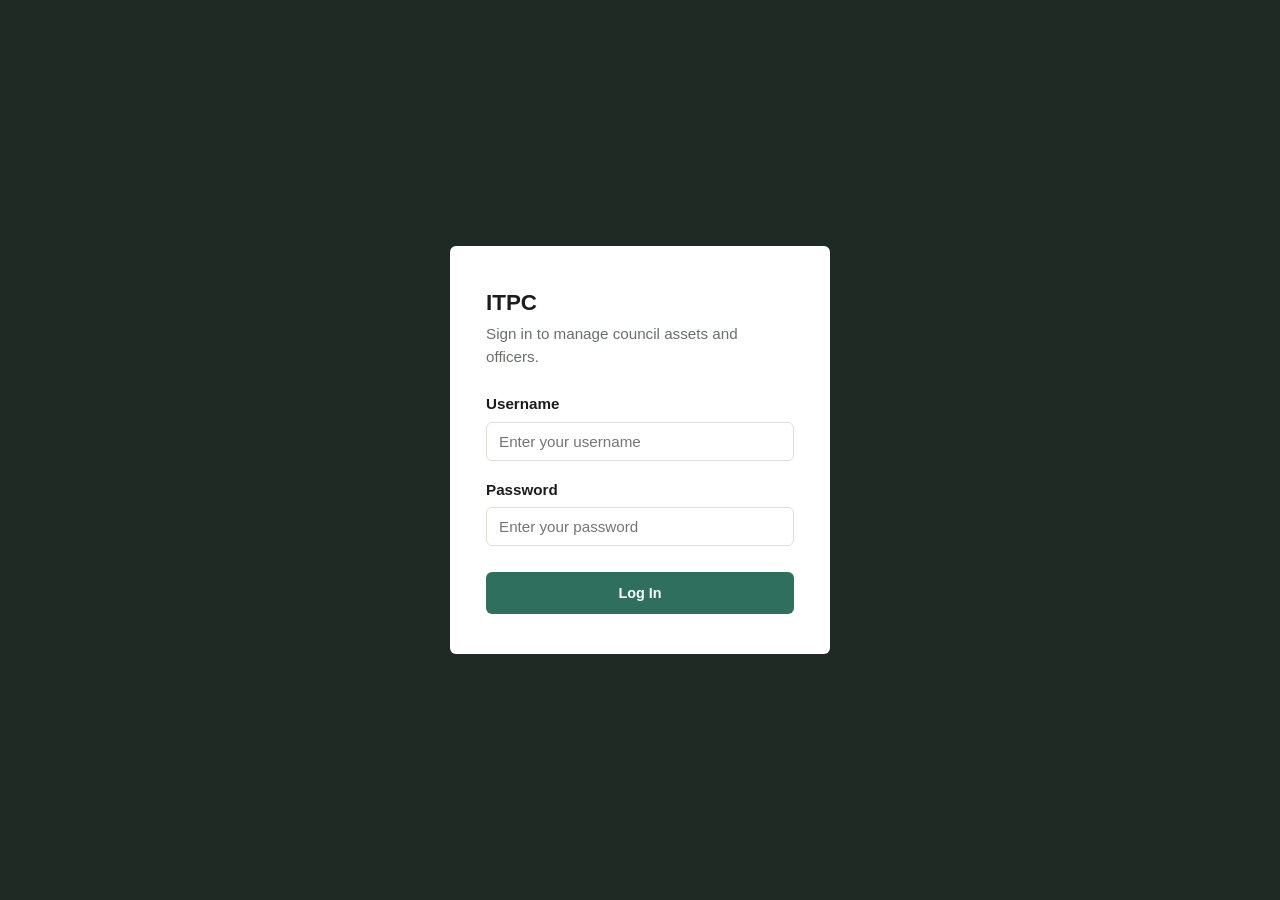
==== index.html @ 9ab835ca "Skeleton of the wbeiste" ====
<!doctype html>
<html lang="en">
  <head>
    <meta charset="UTF-8" />
    <meta name="viewport" content="width=device-width, initial-scale=1.0" />
    <title>ITPC — Login</title>
    <link rel="stylesheet" href="style.css" />
  </head>
  <body>
    <!--
    LOGIN PAGE
    - This form has no real authentication (that's not required) — later
      you can add JS validation (empty fields, basic format checks) here.
  -->

    <div class="login-screen">
      <div class="login-card">
        <h1>ITPC</h1>
        <p>Sign in to manage council assets and officers.</p>

        <form action="#" method="post">
          <div class="form-field">
            <label for="username">Username</label>
            <input
              type="text"
              id="username"
              name="username"
              placeholder="Enter your username"
            />
          </div>

          <div class="form-field">
            <label for="password">Password</label>
            <input
              type="password"
              id="password"
              name="password"
              placeholder="Enter your password"
            />
          </div>

          <!-- Temporary link — swap for real routing logic once JS is added -->
          <button
            type="submit"
            class="btn btn-primary"
            onclick="
              window.location.href = 'dashboard.html';
              return false;
            "
          >
            Log In
          </button>
        </form>
      </div>
    </div>

    <script src="js/main.js"></script>
  </body>
</html>
---- style.css ----
/* ==========================================================================
   OpsHub ERP — Base Skeleton Stylesheet
   NOTE: This is structure + layout only. No JS-driven states yet
   (filters, modals, toggles) — those get wired up once features are added.
   ========================================================================== */

/* ---------- 1. Reset & base ---------- */
* {
  box-sizing: border-box;
  margin: 0;
  padding: 0;
}

:root {
  --color-bg: #f7f5f1;
  --color-surface: #ffffff;
  --color-sidebar: #1f2a24;
  --color-sidebar-text: #d9e2dc;
  --color-text: #1c1c1c;
  --color-text-muted: #6b6f6c;
  --color-accent: #2f6f5e;
  --color-accent-soft: #e4efeb;
  --color-border: #e1ded7;
  --color-danger: #b3492d;
  --color-danger-soft: #f6e6e0;
  --color-success: #3f7d53;

  --radius: 6px;
  --sidebar-width: 220px;
}

body {
  font-family: "Segoe UI", Roboto, Helvetica, Arial, sans-serif;
  color: var(--color-text);
  background: var(--color-bg);
  line-height: 1.5;
}

a {
  color: inherit;
  text-decoration: none;
}

ul {
  list-style: none;
}

img {
  max-width: 100%;
  display: block;
}

/* ---------- 2. Typography ---------- */
h1 { font-size: 2rem; font-weight: 600; }
h2 { font-size: 1.4rem; font-weight: 600; }
h3 { font-size: 1.1rem; font-weight: 600; }
p, label, td, th { font-size: 0.95rem; }
small { font-size: 0.8rem; color: var(--color-text-muted); }

/* ---------- 3. App shell layout ---------- */
.app-shell {
  display: flex;
  min-height: 100vh;
}

.main-content {
  flex: 1;
  padding: 32px 40px;
  max-width: 1100px;
}

.page-header {
  display: flex;
  justify-content: space-between;
  align-items: flex-end;
  flex-wrap: wrap;
  gap: 12px;
  margin-bottom: 28px;
}

.page-header p {
  color: var(--color-text-muted);
}

/* ---------- 4. Sidebar navigation ---------- */
.sidebar {
  width: var(--sidebar-width);
  background: var(--color-sidebar);
  color: var(--color-sidebar-text);
  flex-shrink: 0;
  padding: 24px 0;
  display: flex;
  flex-direction: column;
}

.sidebar-brand {
  padding: 0 24px 24px;
  font-size: 1.2rem;
  font-weight: 700;
  color: #ffffff;
  border-bottom: 1px solid rgba(255, 255, 255, 0.1);
  margin-bottom: 16px;
}

.sidebar-brand span {
  display: block;
  font-size: 0.75rem;
  font-weight: 400;
  color: var(--color-sidebar-text);
  margin-top: 2px;
}

.sidebar-nav {
  flex: 1;
}

.sidebar-nav li a {
  display: block;
  padding: 12px 24px;
  font-size: 0.95rem;
  color: var(--color-sidebar-text);
  border-left: 3px solid transparent;
}

.sidebar-nav li a:hover {
  background: rgba(255, 255, 255, 0.06);
}

/* JS will add/remove this class on the current page's link */
.sidebar-nav li a.is-active {
  background: rgba(255, 255, 255, 0.08);
  border-left-color: var(--color-accent);
  color: #ffffff;
  font-weight: 600;
}

.sidebar-footer {
  padding: 12px 24px 0;
  border-top: 1px solid rgba(255, 255, 255, 0.1);
}

.sidebar-footer a {
  display: block;
  padding: 10px 0;
  font-size: 0.9rem;
  color: var(--color-sidebar-text);
}

/* ---------- 5. Buttons & forms ---------- */
.btn {
  display: inline-block;
  padding: 10px 18px;
  border-radius: var(--radius);
  border: 1px solid transparent;
  font-size: 0.9rem;
  font-weight: 600;
  cursor: pointer;
}

.btn-primary {
  background: var(--color-accent);
  color: #ffffff;
}

.btn-secondary {
  background: var(--color-surface);
  border-color: var(--color-border);
  color: var(--color-text);
}

.form-field {
  margin-bottom: 18px;
}

.form-field label {
  display: block;
  margin-bottom: 6px;
  font-weight: 600;
}

.form-field input,
.form-field select {
  width: 100%;
  padding: 10px 12px;
  border: 1px solid var(--color-border);
  border-radius: var(--radius);
  font-size: 0.95rem;
  background: var(--color-surface);
}

.form-field input:focus,
.form-field select:focus {
  outline: 2px solid var(--color-accent);
  outline-offset: 1px;
}

/* ---------- 6. Cards ---------- */
.stat-grid {
  display: grid;
  grid-template-columns: repeat(auto-fit, minmax(180px, 1fr));
  gap: 16px;
  margin-bottom: 32px;
}

.stat-card {
  background: var(--color-surface);
  border: 1px solid var(--color-border);
  border-radius: var(--radius);
  padding: 18px;
}

.stat-card .stat-value {
  font-size: 1.8rem;
  font-weight: 700;
  margin: 4px 0;
}

.stat-card.alert .stat-value {
  color: var(--color-danger);
}

.panel {
  background: var(--color-surface);
  border: 1px solid var(--color-border);
  border-radius: var(--radius);
  padding: 24px;
  margin-bottom: 24px;
}

/* ---------- 7. Toolbar (search + filter row) ---------- */
.toolbar {
  display: flex;
  justify-content: space-between;
  align-items: center;
  flex-wrap: wrap;
  gap: 12px;
  margin-bottom: 20px;
}

.toolbar-filters {
  display: flex;
  gap: 10px;
  flex-wrap: wrap;
}

.toolbar-filters input,
.toolbar-filters select {
  padding: 8px 12px;
  border: 1px solid var(--color-border);
  border-radius: var(--radius);
  font-size: 0.9rem;
}

/* ---------- 8. Table ---------- */
table {
  width: 100%;
  border-collapse: collapse;
}

thead th {
  text-align: left;
  padding: 10px 12px;
  color: var(--color-text-muted);
  border-bottom: 2px solid var(--color-border);
  font-weight: 600;
}

tbody td {
  padding: 12px;
  border-bottom: 1px solid var(--color-border);
}

.status-badge {
  display: inline-block;
  padding: 4px 10px;
  border-radius: 999px;
  font-size: 0.8rem;
  font-weight: 600;
}

.status-ok {
  background: var(--color-accent-soft);
  color: var(--color-accent);
}

.status-low {
  background: var(--color-danger-soft);
  color: var(--color-danger);
}

/* ---------- 9. Login page ---------- */
.login-screen {
  min-height: 100vh;
  display: flex;
  align-items: center;
  justify-content: center;
  background: var(--color-sidebar);
  padding: 20px;
}

.login-card {
  background: var(--color-surface);
  width: 100%;
  max-width: 380px;
  padding: 40px 36px;
  border-radius: var(--radius);
}

.login-card h1 {
  font-size: 1.4rem;
  margin-bottom: 4px;
}

.login-card > p {
  color: var(--color-text-muted);
  margin-bottom: 24px;
}

.login-card .btn-primary {
  width: 100%;
  padding: 12px;
  margin-top: 8px;
}

/* ---------- 10. Responsive ---------- */
@media (max-width: 768px) {
  .app-shell {
    flex-direction: column;
  }

  .sidebar {
    width: 100%;
    flex-direction: row;
    align-items: center;
    padding: 12px 16px;
    overflow-x: auto;
  }

  .sidebar-brand {
    border-bottom: none;
    padding: 0 16px 0 0;
    margin-bottom: 0;
    white-space: nowrap;
  }

  .sidebar-brand span {
    display: none;
  }

  .sidebar-nav {
    display: flex;
  }

  .sidebar-nav li a {
    padding: 8px 14px;
    border-left: none;
    border-bottom: 3px solid transparent;
    white-space: nowrap;
  }

  .sidebar-nav li a.is-active {
    border-left-color: transparent;
    border-bottom-color: var(--color-accent);
  }

  .sidebar-footer {
    display: none;
  }

  .main-content {
    padding: 24px 20px;
  }
}
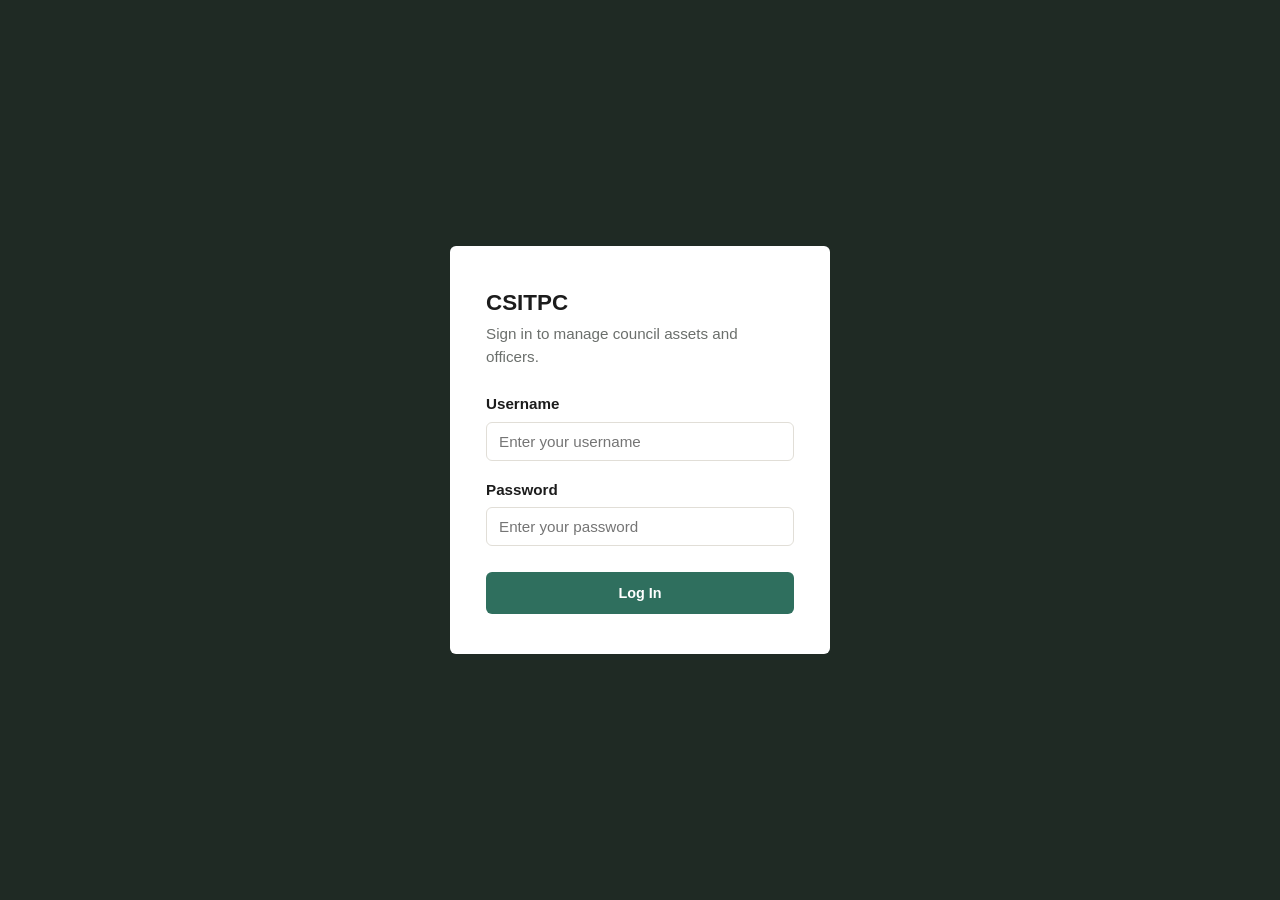
==== commit 8c440e25: "Add login form with dummy admin/member accounts" ====
--- a/index.html
+++ b/index.html
@@ -3,7 +3,7 @@
   <head>
     <meta charset="UTF-8" />
     <meta name="viewport" content="width=device-width, initial-scale=1.0" />
-    <title>ITPC — Login</title>
+    <title>CSITPC — Login</title>
     <link rel="stylesheet" href="style.css" />
   </head>
   <body>
@@ -13,12 +13,19 @@
       you can add JS validation (empty fields, basic format checks) here.
   -->
 
+    <!-- TODO: DUMMY ACCOUNTS:
+
+      Admin: admin admin123
+      Member: member member123
+  
+    -->
+
     <div class="login-screen">
       <div class="login-card">
-        <h1>ITPC</h1>
+        <h1>CSITPC</h1>
         <p>Sign in to manage council assets and officers.</p>
 
-        <form action="#" method="post">
+        <form id="loginForm">
           <div class="form-field">
             <label for="username">Username</label>
             <input
@@ -39,21 +46,13 @@
             />
           </div>
 
-          <!-- Temporary link — swap for real routing logic once JS is added -->
-          <button
-            type="submit"
-            class="btn btn-primary"
-            onclick="
-              window.location.href = 'dashboard.html';
-              return false;
-            "
-          >
-            Log In
-          </button>
+          <p id="loginError" class="form-error" hidden></p>
+
+          <button type="submit" class="btn btn-primary">Log In</button>
         </form>
       </div>
     </div>
 
-    <script src="js/main.js"></script>
+    <script src="main.js"></script>
   </body>
 </html>
--- a/style.css
+++ b/style.css
@@ -51,11 +51,28 @@
 }
 
 /* ---------- 2. Typography ---------- */
-h1 { font-size: 2rem; font-weight: 600; }
-h2 { font-size: 1.4rem; font-weight: 600; }
-h3 { font-size: 1.1rem; font-weight: 600; }
-p, label, td, th { font-size: 0.95rem; }
-small { font-size: 0.8rem; color: var(--color-text-muted); }
+h1 {
+  font-size: 2rem;
+  font-weight: 600;
+}
+h2 {
+  font-size: 1.4rem;
+  font-weight: 600;
+}
+h3 {
+  font-size: 1.1rem;
+  font-weight: 600;
+}
+p,
+label,
+td,
+th {
+  font-size: 0.95rem;
+}
+small {
+  font-size: 0.8rem;
+  color: var(--color-text-muted);
+}
 
 /* ---------- 3. App shell layout ---------- */
 .app-shell {
@@ -194,6 +211,79 @@
   outline-offset: 1px;
 }
 
+.form-error {
+  color: var(--color-danger);
+  font-size: 0.85rem;
+  margin-bottom: 12px;
+}
+
+/* ---------- Toast ---------- */
+.toast {
+  position: fixed;
+  bottom: 24px;
+  right: 24px;
+  background: var(--color-sidebar);
+  color: #ffffff;
+  padding: 12px 20px;
+  border-radius: var(--radius);
+  font-size: 0.9rem;
+  opacity: 0;
+  transform: translateY(10px);
+  transition:
+    opacity 0.2s ease,
+    transform 0.2s ease;
+  pointer-events: none;
+  z-index: 100;
+}
+
+.toast.is-visible {
+  opacity: 1;
+  transform: translateY(0);
+}
+
+/* ---------- Modal ---------- */
+.modal-overlay {
+  position: fixed;
+  inset: 0;
+  background: rgba(0, 0, 0, 0.4);
+  display: none;
+  align-items: center;
+  justify-content: center;
+  z-index: 50;
+}
+
+.modal-overlay.is-open {
+  display: flex;
+}
+
+.modal-box {
+  background: var(--color-surface);
+  border-radius: var(--radius);
+  padding: 28px;
+  width: 100%;
+  max-width: 420px;
+  max-height: 85vh;
+  overflow-y: auto;
+}
+
+.modal-box h2 {
+  margin-bottom: 16px;
+}
+
+.modal-close {
+  float: right;
+  background: none;
+  border: none;
+  font-size: 1.1rem;
+  cursor: pointer;
+  color: var(--color-text-muted);
+}
+
+/* Hidden until JS decides the role should see it */
+.admin-only {
+  display: none;
+}
+
 /* ---------- 6. Cards ---------- */
 .stat-grid {
   display: grid;
@@ -322,6 +412,23 @@
   margin-top: 8px;
 }
 
+.demo-hint {
+  margin-top: 20px;
+  padding-top: 16px;
+  border-top: 1px solid var(--color-border);
+  font-size: 0.8rem;
+  color: var(--color-text-muted);
+  line-height: 1.6;
+}
+
+.demo-hint code {
+  background: var(--color-accent-soft);
+  color: var(--color-accent);
+  padding: 1px 5px;
+  border-radius: 4px;
+  font-size: 0.78rem;
+}
+
 /* ---------- 10. Responsive ---------- */
 @media (max-width: 768px) {
   .app-shell {
